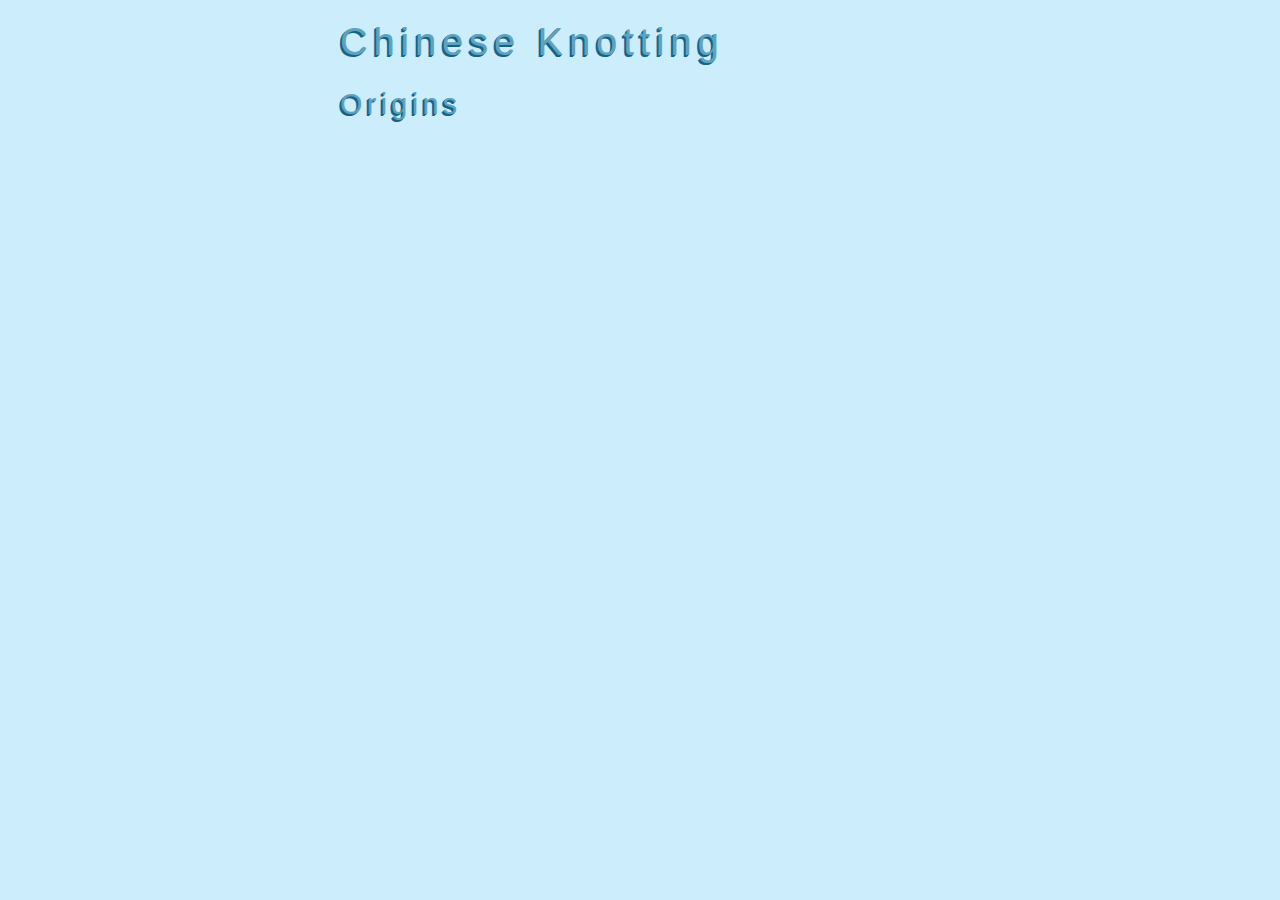
==== chinese-knotting/index.html @ 714bd4e3 "setting up files for all pages" ====
<!DOCTYPE html>
<head>
    <meta name="viewport" content="width=device-width" />
    <meta charset="utf-8" />
   
    <link rel="stylesheet" href="../style.css">
</head>
<html>  
    <body>
        
            
        
        <main>
            <h1>Chinese Knotting</h1>
            <p></p>
            <section id='origins'>
                <h2>Origins</h2>
                <p></p>
            </section>
            

        </main>
    </body>
</html>
---- style.css ----
body {
  
  background-color: rgb(203, 237, 252);
  color: rgb(0, 54, 63);
  font-family:  "HelveticNeue-light", "Helvetica Neue", Helvetica, Arial, "Lucida Grande", sans-serif;
  font-size: 1.2em;
  letter-spacing: 0.05em;

}

section {
  margin-bottom: 3em;
}

p {
  text-align: justify;
  margin-block-start: 0%;
  margin-block-end: 0%;
}

main {
  
  margin: 20px auto;
  display: block;
  max-width: 600px;
}

/* .cat-wrapper {
  margin: 0em 1em;
} */

figure {
  margin-left: 0;
  margin-right:0;
}
img.cat{
  border-radius: 10px;
  width: 100%;
  align-content: center;



}

h1 {
  margin-block-end: 0.3em;
  margin-block-start: 0em;
  font-size: 2em;
}



h1, h2 {
  
  font-weight: 500;
  letter-spacing: 0.15em;
  color:rgb(96, 162, 190);
  text-shadow: 
              -1px 1px rgb(18, 100, 136),
              -2px 2px rgb(18, 100, 136);
              /* -3px 3px rgb(18, 100, 136),
              -4px 4px rgb(18, 100, 136), */
              /* -4px 2px rgb(114, 157, 175); */
}

figcaption {
  font-size: 0.8em
}

/* buttons */
a{
  text-decoration: none;
}

#links{
  margin-top:20px;
}

#project {
  margin: 10px auto;
  color:rgb(190, 150, 30);
  line-height: 1.5;

  border-radius: 10px;

  
  padding: 1em;
  align-content: center;
  background-color:rgb(255, 250, 235);
  display:block;
 
  width: 90%;
  
  box-shadow:
  1px -1px white,
              -1px 1px rgb(252, 220, 124),
              -2px 2px rgb(252, 220, 124),
              -3px 3px rgb(252, 220, 124),
              -4px 4px rgb(252, 220, 124),
             
              -10px 10px 5px rgb(175, 211, 226);

}

.project-image {
  box-shadow:
  -2px 2px 2px rgb(224, 216, 192),
  2px 2px 2px rgb(224, 216, 192),
  2px -2px 2px rgb(224, 216, 192),
  -2px -2px 2px rgb(224, 216, 192);
 
             
            
  
  border-radius: 5px;
  margin-top: 1em;
  width: 100%;
}

.project-image-transparent {

  border-radius: 5px;
  margin-top: 1em;
  width: 100%;
}

#project:hover{
  margin-left: 5px;
  border-width: 5px;
  border-color: rgb(252, 220, 124);

  
  box-shadow: none;
}

.project-header {
  color: rgb(151,166,133);
  text-transform: uppercase;
  font-size: 1.1em;
  margin-bottom: 3px;
  text-shadow: 1px 1px white, -1px -1px rgb(252, 220, 124);
}

/* quick links */
.quick-link {
  align-content: left;
  color:rgb(96, 162, 190);
  text-shadow: 0px 1px white;
  margin: 0.5em;
}

.quick-link:hover {
  color: rgb(0, 54, 63)
}

.menu {
  float:right;
  
}

.box{
  height:1em;
  width:100%
}
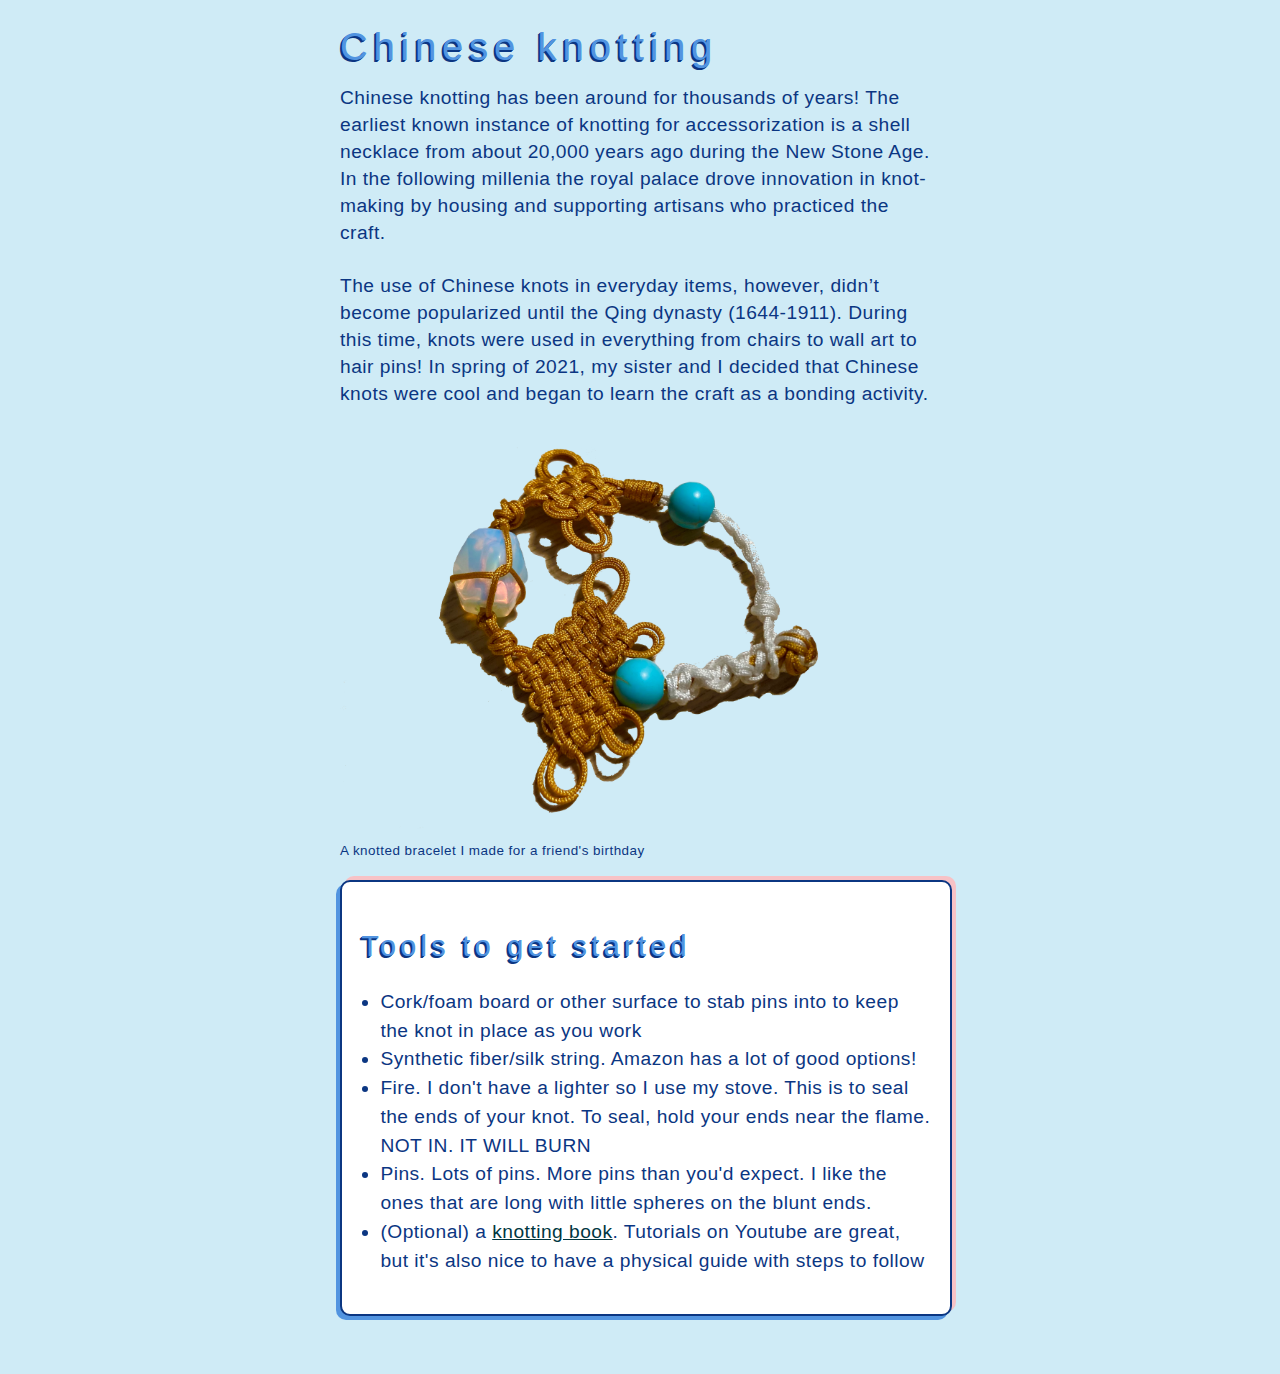
==== commit 21a44a36: "painting page done for now" ====
--- a/chinese-knotting/index.html
+++ b/chinese-knotting/index.html
@@ -11,11 +11,35 @@
             
         
         <main>
-            <h1>Chinese Knotting</h1>
-            <p></p>
-            <section id='origins'>
-                <h2>Origins</h2>
-                <p></p>
+            <h1>Chinese knotting</h1>
+            <p>Chinese knotting has been around for thousands of years! The earliest known instance of knotting for accessorization is a shell 
+                necklace from about 20,000 years ago during the New Stone Age. In the following millenia the royal palace drove innovation in 
+                knot-making by housing and supporting artisans who practiced the craft.</p>
+            <br>
+            
+            <p>The use of Chinese knots in everyday items, however, didn’t become popularized until the Qing dynasty (1644-1911). During this time, 
+                knots were used in everything from chairs to wall art to hair pins! In spring of 2021, my sister and I decided that Chinese knots 
+                were cool and began to learn the craft as a bonding activity. 
+            </p>
+
+            <figure>
+                <img  src='../public/noodling.png' alt='A knotted bracelet'/>
+                <figcaption>A knotted bracelet I made for a friend's birthday</figcaption>
+            </figure>
+           
+            <section id='tools'>
+                <div class='summary'>
+                    <h2>Tools to get started</h2>
+                    <ul>
+                        <li>Cork/foam board or other surface to stab pins into to keep the knot in place as you work</li>
+                        <li>Synthetic fiber/silk string. Amazon has a lot of good options!</li>
+                        <li>Fire. I don't have a lighter so I use my stove. This is to seal the ends of your knot. To seal, hold your ends near the flame. NOT IN. 
+                            IT WILL BURN</li>
+                        <li>Pins. Lots of pins. More pins than you'd expect. I like the ones that are long with little spheres on the blunt ends.</li>
+                        <li>(Optional) a <a class='small-link' href='https://www.amazon.com/Chinese-Knotting-Illustrated-Guide-Projects/dp/160220019X#:~:text=Chinese%20Knotting%3A%20An%20Illustrated%20Guide%20to%20100%2B%20Projects%20is%20a,dating%20back%20to%20prehistoric%20times.'>knotting book</a>. Tutorials on Youtube are great, but it's also nice to have a physical guide with steps to follow</li>
+                    </ul>
+                </div>
+                
             </section>
             
 
--- a/style.css
+++ b/style.css
@@ -1,20 +1,28 @@
 
 body {
-  
-  background-color: rgb(203, 237, 252);
-  color: rgb(0, 54, 63);
+  /* position: fixed; */
+
+  background-color: #cfebf6;
+  color: #0b3682;
   font-family:  "HelveticNeue-light", "Helvetica Neue", Helvetica, Arial, "Lucida Grande", sans-serif;
   font-size: 1.2em;
-  letter-spacing: 0.05em;
-
-}
-
+  letter-spacing: 0.025em;
+  line-height: 1.4;
+
+}
+
+footer{
+  height: 4em;
+}
+
+ul, ol {
+  padding-left: 1em;
+}
 section {
   margin-bottom: 3em;
 }
 
 p {
-  text-align: justify;
   margin-block-start: 0%;
   margin-block-end: 0%;
 }
@@ -24,6 +32,7 @@
   margin: 20px auto;
   display: block;
   max-width: 600px;
+ 
 }
 
 /* .cat-wrapper {
@@ -34,12 +43,18 @@
   margin-left: 0;
   margin-right:0;
 }
-img.cat{
+img{
   border-radius: 10px;
   width: 100%;
+
+}
+.big-image{
+  
   align-content: center;
-
-
+  border: #0b3682 solid 2px;
+  box-shadow:  -4px 4px #f7c2c6, 4px -4px #ffffff;
+
+/* #4fcfa5 */
 
 }
 
@@ -51,21 +66,22 @@
 
 
 
-h1, h2 {
-  
+h1, h2{
+  margin-block-end: 0.3em;
   font-weight: 500;
   letter-spacing: 0.15em;
-  color:rgb(96, 162, 190);
+  color:#5294e0;
   text-shadow: 
-              -1px 1px rgb(18, 100, 136),
-              -2px 2px rgb(18, 100, 136);
+              -1px 1px #0b3682,
+              -2px 2px #0b3682;
               /* -3px 3px rgb(18, 100, 136),
               -4px 4px rgb(18, 100, 136), */
               /* -4px 2px rgb(114, 157, 175); */
 }
 
 figcaption {
-  font-size: 0.8em
+  margin-top: 0.4em;
+  font-size: 0.7em
 }
 
 /* buttons */
@@ -79,36 +95,28 @@
 
 #project {
   margin: 10px auto;
-  color:rgb(190, 150, 30);
+  color:#0b3682;
   line-height: 1.5;
-
-  border-radius: 10px;
-
-  
+  border-radius: 5px;
   padding: 1em;
   align-content: center;
-  background-color:rgb(255, 250, 235);
+  background-color:rgb(255, 255, 255);
   display:block;
- 
   width: 90%;
-  
-  box-shadow:
-  1px -1px white,
-              -1px 1px rgb(252, 220, 124),
-              -2px 2px rgb(252, 220, 124),
-              -3px 3px rgb(252, 220, 124),
-              -4px 4px rgb(252, 220, 124),
-             
-              -10px 10px 5px rgb(175, 211, 226);
+  border: #0b3682 2px solid;
+  /* box-shadow: -1px 1px  #0b3682, -2px 2px  #0b3682, -3px 3px  #0b3682, -4px 4px  #0b3682, 3px -3px #f7c2c6, -7px 5px #93b6c4; */
+
+  box-shadow: -1px 1px  #0b3682, -2px 2px  #0b3682, -3px 3px  #0b3682, -4px 4px  #0b3682, -5px 5px  #0b3682, 3px -3px #f7c2c6, -9px 5px #93b6c4;
+            
 
 }
 
 .project-image {
-  box-shadow:
+  /* box-shadow:
   -2px 2px 2px rgb(224, 216, 192),
   2px 2px 2px rgb(224, 216, 192),
   2px -2px 2px rgb(224, 216, 192),
-  -2px -2px 2px rgb(224, 216, 192);
+  -2px -2px 2px rgb(224, 216, 192); */
  
              
             
@@ -118,48 +126,285 @@
   width: 100%;
 }
 
-.project-image-transparent {
-
+.fill {
   border-radius: 5px;
-  margin-top: 1em;
   width: 100%;
 }
 
 #project:hover{
-  margin-left: 5px;
-  border-width: 5px;
-  border-color: rgb(252, 220, 124);
-
-  
-  box-shadow: none;
+  position: relative;
+  top: 4px;
+  right: 4px;
+  
+  
+
+  
+  box-shadow: 2px -2px #93b6c4, -2px -2px #93b6c4, -2px 2px #93b6c4, 2px 2px #93b6c4;
 }
 
 .project-header {
-  color: rgb(151,166,133);
+  color: #5294e0;
   text-transform: uppercase;
   font-size: 1.1em;
   margin-bottom: 3px;
-  text-shadow: 1px 1px white, -1px -1px rgb(252, 220, 124);
-}
-
-/* quick links */
+  text-shadow:  -1px 1px #0b3682, -2px 1px #0b3682;
+  letter-spacing: 0.06em;
+}
+
+/* quick links/nav box */
+
+.navbox {
+  position: fixed;
+  left: 2em;
+  top: 1.5em;
+  margin: 0px;
+  padding: 1em;
+  background-color: #f7c2c6;
+  border:#0b3682 solid 2px;
+  border-radius: 5px;
+  box-shadow: -4px 4px  #5294e0, 4px -4px #ffffff;
+}
+
+@media only screen and (max-width: 1000px) {
+  .navbox {
+    display: none;
+  }
+
+  
+}
+
 .quick-link {
-  align-content: left;
-  color:rgb(96, 162, 190);
-  text-shadow: 0px 1px white;
+  text-transform: lowercase;
+
+  color: #0b3682;
+
+  /* color:#e6737c; */
+  text-shadow: 0px 1px rgb(255, 255, 255);
+}
+
+.quick-link-div {
   margin: 0.5em;
 }
 
 .quick-link:hover {
-  color: rgb(0, 54, 63)
-}
-
-.menu {
-  float:right;
-  
-}
-
-.box{
-  height:1em;
-  width:100%
-}+  position: relative;
+  bottom: 2px;
+  left: 2px;
+}
+
+.quick-link:active {
+  color:rgb(129, 102, 21);
+}
+
+/* overview */
+
+.overview {
+  font-size: 0.75em;
+  display: flex;
+}
+
+.overview-subtitle {
+  text-transform: uppercase;
+  margin-bottom: 0.5em;
+  font-weight: 500;
+}
+
+.column {
+  width: 50%;
+}
+
+.subcategory-left {
+  margin-top: 1em;
+  margin-right: 1em;
+
+}
+.subcategory-right {
+  margin-top: 1em;
+  margin-left: 1em;
+}
+
+/* summary */
+
+
+
+.summary {
+  margin-top: 1em;
+  margin-bottom: 2em;;
+  color:#0b3682;
+  line-height: 1.5;
+  border-radius: 10px;
+  padding: 1em;
+
+  background-color:rgb(255, 255, 255);
+  display:block;
+ 
+  width: 95%;
+  
+  border: #0b3682 2px solid;
+  box-shadow: -4px 4px  #5294e0, 4px -4px #f7c2c6; 
+
+}
+
+.summary-header {
+  color: #5294e0;
+  font-size: 1.1em;
+  margin-top: 0.5em;
+  margin-bottom: 3px;
+  text-shadow:  -1px 1px #0b3682, -2px 1px #0b3682;
+  letter-spacing: 0.06em;
+
+}
+
+.contents{
+  margin-top: 2em;
+  
+}
+
+.contents p {
+  margin-top: 0.5em;
+
+  letter-spacing: 0.15em;
+  color:rgb(18, 100, 136);
+  text-shadow: 
+              -1px 1px rgb(96, 162, 190);
+}
+
+.small-link {
+  text-decoration: underline;
+  color:rgb(0, 54, 63)
+}
+
+/* meatless images */
+
+.images {
+  display: flex;
+  align-items: flex-start;
+}
+
+.web-image {
+  border-radius: 10px;
+  border: #0b3682 solid 2px;
+  box-shadow:  -4px 4px #f7c2c6, 4px -4px #ffffff;
+  display: block;
+  width: 100%;
+}
+/* .AHH {
+  width: 67.5%;
+  margin-right: 2.5%;
+} */
+
+.mobile-image{
+  border-radius: 10px;
+  border: #0b3682 solid 2px;
+  box-shadow:  -4px 4px #f7c2c6, 4px -4px #ffffff;
+  display: none;
+  width: 50%;
+}
+
+#phone {
+  border-radius: 40px;
+}
+
+/* toggle button */
+
+
+
+.toggle-button-mobile {
+  padding: 3em 0.5em;
+  cursor: pointer;
+  
+  border: solid 2px #0b3682;
+  border-radius: 15px;
+  color: #0b3682;
+  text-shadow: 0px 0.5px white;
+  background-color: #74aff1;
+  /* padding: 1em; */
+  position: fixed;
+  top: 2em;
+  margin-left: 48em;
+  box-shadow: -1px 1px #0b3682, -2px 2px #0b3682, -3px 3px #0b3682, -4px 4px #0b3682, 3px -3px #ffffff;
+  
+}
+
+
+button:hover {
+  margin-top: 0.5em;
+  margin-left: 47.7em;
+  /* position: relative; */
+  /* right: 4px;
+  top: 4px; */
+  box-shadow: none;
+  box-shadow: 2px -2px #93b6c4, -2px -2px #93b6c4, -2px 2px #93b6c4, 2px 2px #93b6c4;
+
+}
+
+.button-text {
+  font-size: 1em;
+  font-weight:500;
+}
+
+.toggle-button-web {
+  text-shadow: 0px 0.5px white;
+  padding: 1.5em 2.25em;
+  cursor: pointer;
+  border: solid 2px #0b3682;
+  border-radius: 7px;
+  color: #0b3682;
+  background-color: #74aff1;
+  position: fixed;
+  top: 2em;
+  margin-left: 48em;
+  box-shadow: -1px 1px #0b3682, -2px 2px #0b3682, -3px 3px #0b3682, -4px 4px #0b3682, 3px -3px #ffffff;
+  
+}
+
+.toggle-web-div {
+  display: none;
+  height:0em;
+}
+
+.toggle-mobile-div {
+  display: block;
+  height:0em;
+}
+
+@media only screen and (max-width: 900px) {
+  .toggle-button-mobile {
+    position: absolute;
+    top:unset;
+    margin: 1em;
+    
+  }
+
+  .toggle-button-web {
+    position: absolute;
+    top:unset;
+    margin: 1em;
+    
+  }
+
+  button:hover {
+   margin: 1em;
+    position: relative;
+    right: 4px;
+    top: 4px;
+    
+  
+  }
+
+  .toggle-mobile-div {
+    height:5em;
+  }
+  .toggle-web-div {
+    height:5em;
+  }
+  
+
+  
+}
+
+
+
+
+
+
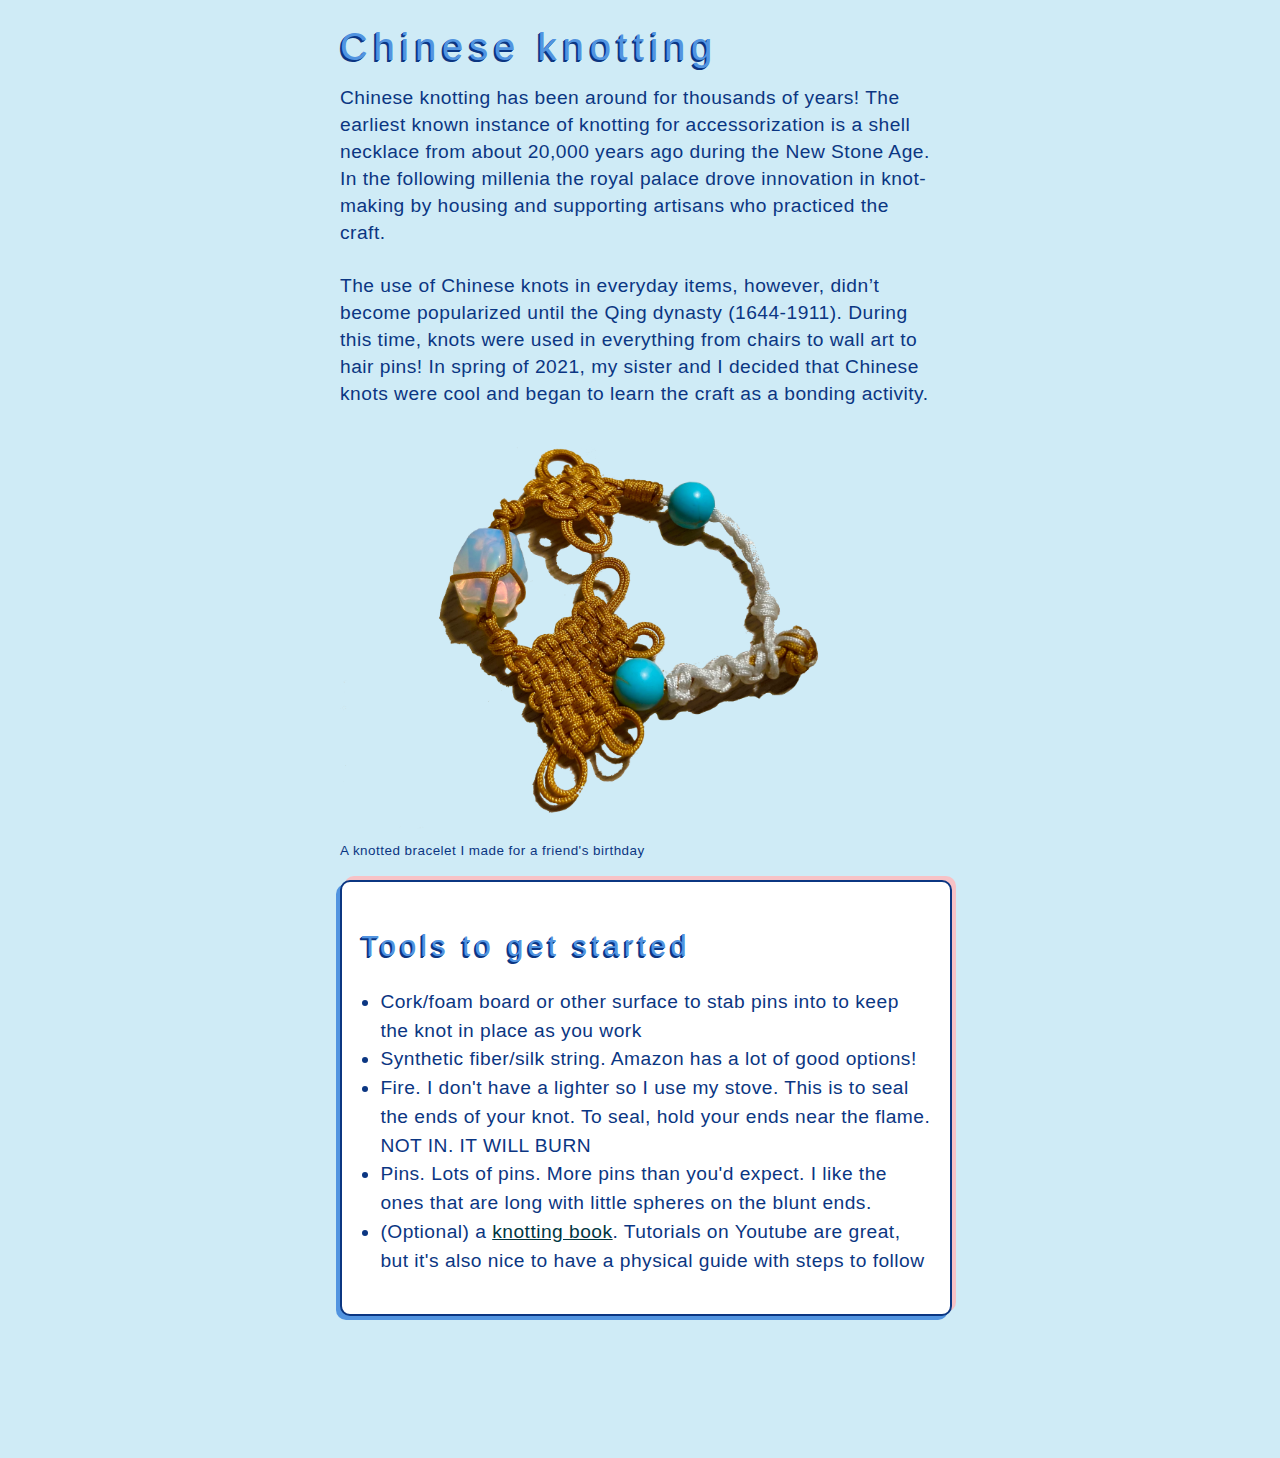
==== commit c5069b62: "added sweaters!!" ====
--- a/chinese-knotting/index.html
+++ b/chinese-knotting/index.html
@@ -44,5 +44,6 @@
             
 
         </main>
+        <footer
     </body>
 </html>--- a/style.css
+++ b/style.css
@@ -403,8 +403,34 @@
   
 }
 
-
-
-
-
-
+/* sweaters */
+
+.sweaters {
+  position: fixed;
+  top: 0.5em;
+  right: 4vw;
+  width: 200px;
+}
+
+.sweater {
+  margin-top:10px;
+}
+
+.odd {
+  transform: rotate(25deg);
+}
+
+.even {
+  transform: rotate(-25deg);
+}
+
+@media only screen and (max-width: 1200px) {
+  .sweaters{
+    display:none;
+  }
+}
+
+
+
+
+
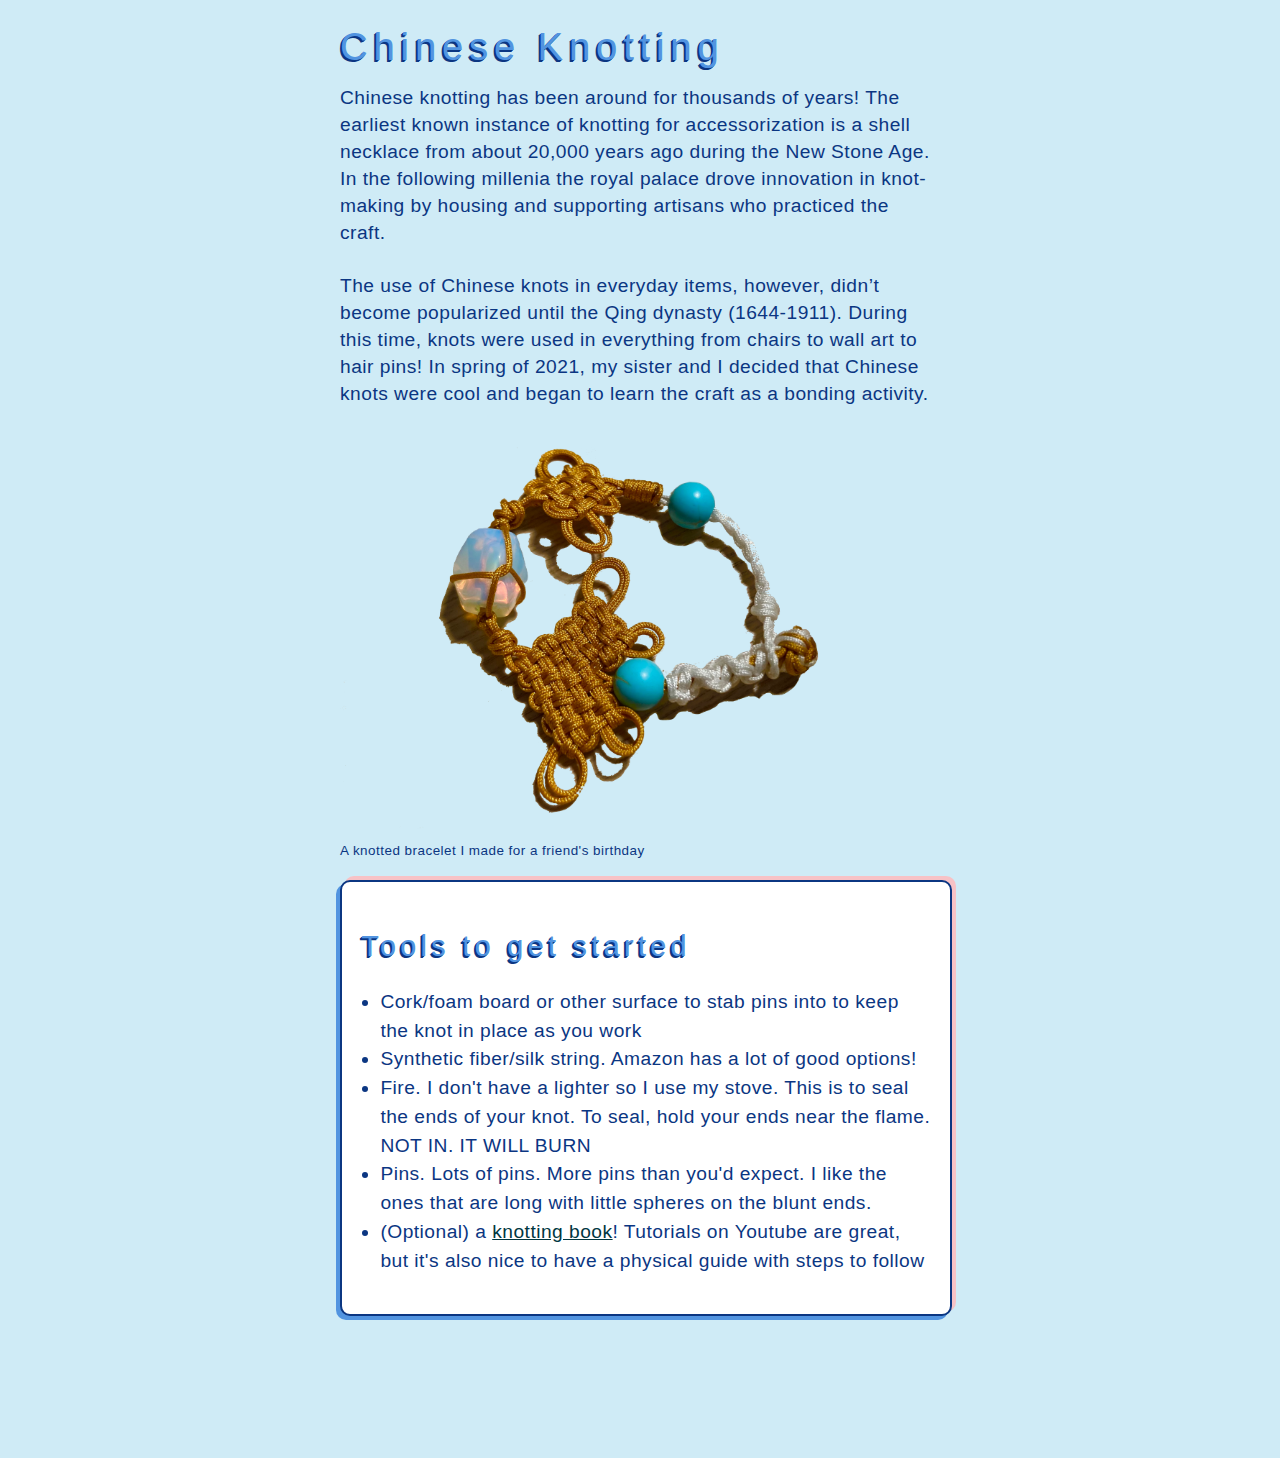
==== commit 46b2f03d: "adding titles and proof-reading" ====
--- a/chinese-knotting/index.html
+++ b/chinese-knotting/index.html
@@ -1,9 +1,12 @@
 <!DOCTYPE html>
 <head>
+    <title>Chinese Knotting</title>
+    <link rel="shortcut icon" type="image/jpg" href="../public/favicon.ico"/>
     <meta name="viewport" content="width=device-width" />
     <meta charset="utf-8" />
    
     <link rel="stylesheet" href="../style.css">
+    <script src='../scroll.js'></script>
 </head>
 <html>  
     <body>
@@ -11,7 +14,7 @@
             
         
         <main>
-            <h1>Chinese knotting</h1>
+            <h1>Chinese Knotting</h1>
             <p>Chinese knotting has been around for thousands of years! The earliest known instance of knotting for accessorization is a shell 
                 necklace from about 20,000 years ago during the New Stone Age. In the following millenia the royal palace drove innovation in 
                 knot-making by housing and supporting artisans who practiced the craft.</p>
@@ -36,7 +39,7 @@
                         <li>Fire. I don't have a lighter so I use my stove. This is to seal the ends of your knot. To seal, hold your ends near the flame. NOT IN. 
                             IT WILL BURN</li>
                         <li>Pins. Lots of pins. More pins than you'd expect. I like the ones that are long with little spheres on the blunt ends.</li>
-                        <li>(Optional) a <a class='small-link' href='https://www.amazon.com/Chinese-Knotting-Illustrated-Guide-Projects/dp/160220019X#:~:text=Chinese%20Knotting%3A%20An%20Illustrated%20Guide%20to%20100%2B%20Projects%20is%20a,dating%20back%20to%20prehistoric%20times.'>knotting book</a>. Tutorials on Youtube are great, but it's also nice to have a physical guide with steps to follow</li>
+                        <li>(Optional) a <a class='small-link' href='https://www.amazon.com/Chinese-Knotting-Illustrated-Guide-Projects/dp/160220019X#:~:text=Chinese%20Knotting%3A%20An%20Illustrated%20Guide%20to%20100%2B%20Projects%20is%20a,dating%20back%20to%20prehistoric%20times.'>knotting book</a>! Tutorials on Youtube are great, but it's also nice to have a physical guide with steps to follow</li>
                     </ul>
                 </div>
                 
@@ -44,6 +47,6 @@
             
 
         </main>
-        <footer
+        <footer></footer>
     </body>
 </html>--- a/style.css
+++ b/style.css
@@ -10,6 +10,8 @@
   line-height: 1.4;
 
 }
+
+html { scroll-behavior: smooth; }
 
 footer{
   height: 4em;
@@ -174,6 +176,7 @@
 }
 
 .quick-link {
+  cursor: pointer;
   text-transform: lowercase;
 
   color: #0b3682;
@@ -314,7 +317,7 @@
   cursor: pointer;
   
   border: solid 2px #0b3682;
-  border-radius: 15px;
+  border-radius: 12px;
   color: #0b3682;
   text-shadow: 0px 0.5px white;
   background-color: #74aff1;
@@ -430,7 +433,40 @@
   }
 }
 
-
-
-
-
+/* contact buttons */
+.contact-buttons{
+  display:flex;
+  align-items: flex-start;
+}
+
+.contact-button {
+  margin-top: 0.5em;
+  margin-right: 1em;
+  background-color:#f7c2c6;
+  padding: 0.5em;
+  border-radius: 5px;
+  box-shadow: -1px 1px #0b3682, -2px 2px #0b3682, -3px 3px #0b3682, 1px -1px white, 2px -2px white, 3px -3px white;
+  border: #0b3682 2px solid;
+  
+}
+
+.contact-button:hover {
+  position: relative;
+  top: 4px;
+  right: 4px;
+  
+  box-shadow: 2px -2px #93b6c4, -2px -2px #93b6c4, -2px 2px #93b6c4, 2px 2px #93b6c4;
+}
+
+.contact-link{
+  text-transform: lowercase;
+
+  color: #0b3682;
+
+  /* color:#e6737c; */
+  text-shadow: 0px 1px rgb(255, 255, 255);
+}
+
+
+
+
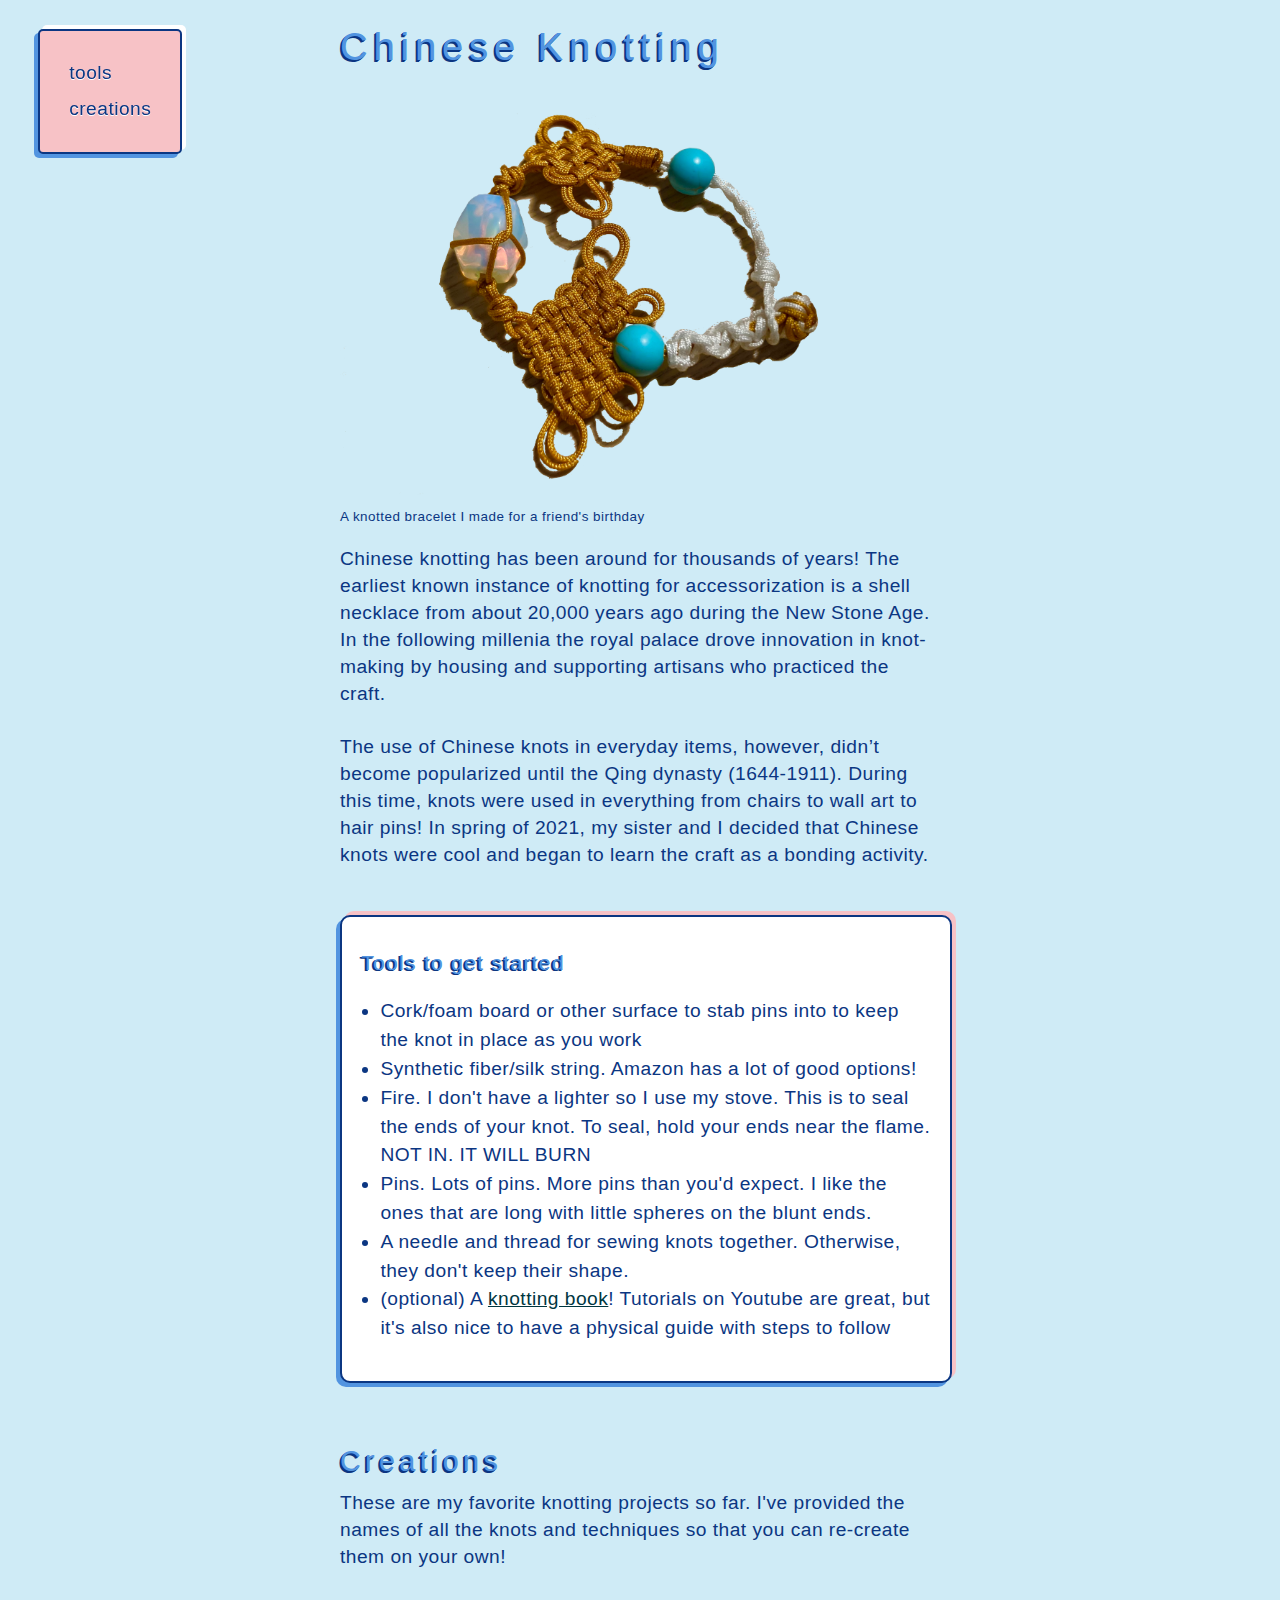
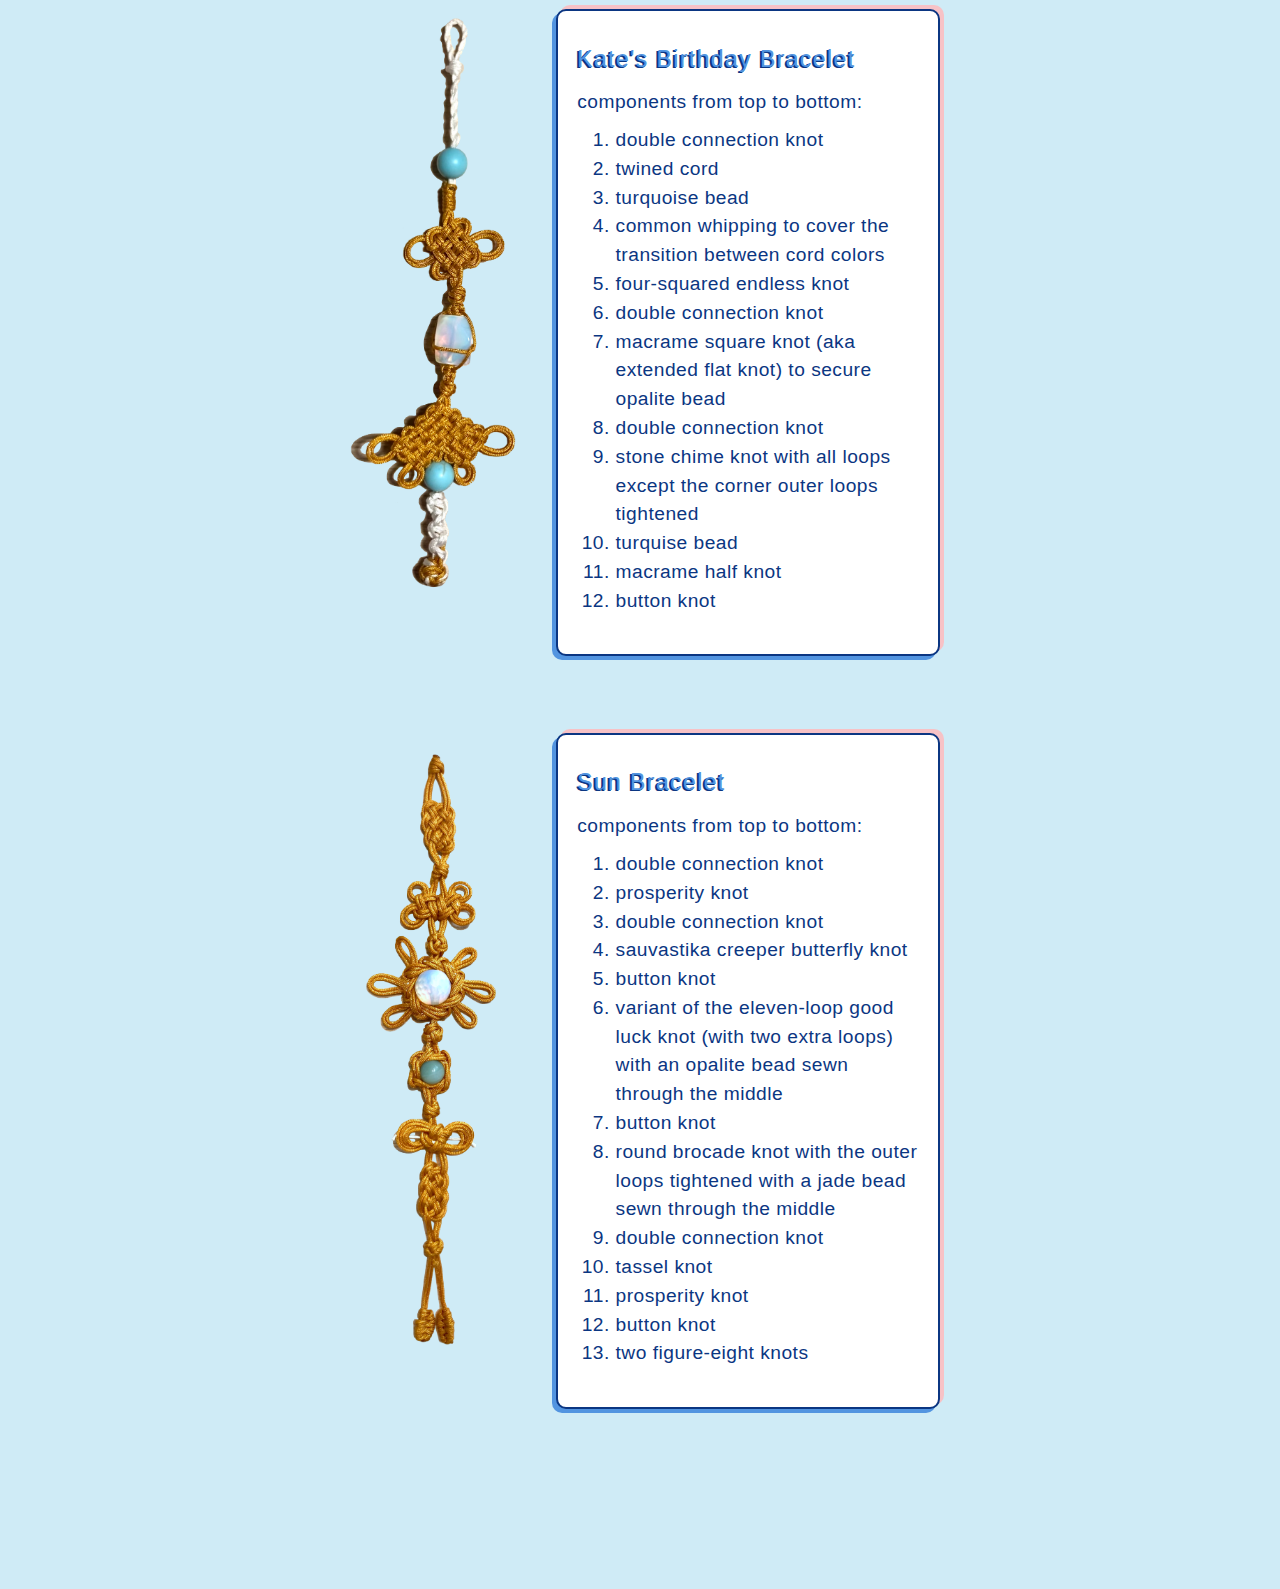
==== commit 27e9ee48: "knotting page" ====
--- a/chinese-knotting/index.html
+++ b/chinese-knotting/index.html
@@ -6,15 +6,27 @@
     <meta charset="utf-8" />
    
     <link rel="stylesheet" href="../style.css">
+    <link rel="stylesheet" href="style.css">
     <script src='../scroll.js'></script>
 </head>
 <html>  
     <body>
         
-            
+        <div class ='navbox'>
+            <div class='quick-link-div'><a class='quick-link' onclick="scrollToElement('tools')">tools</a></div>
+            <div class='quick-link-div'><a class='quick-link' onclick="scrollToElement('creations')">creations</a></div>
+            <!-- <div class='quick-link-div'><a class='quick-link' onclick="scrollToElement('directions')">directions</a></div>
+            <div class='quick-link-div'><a class='quick-link' onclick="scrollToElement('tips')">tips</a></div> -->
+        </div> 
         
         <main>
+            
+            
             <h1>Chinese Knotting</h1>
+            <figure>
+                <img  src='../public/noodling.png' alt='A knotted bracelet'/>
+                <figcaption>A knotted bracelet I made for a friend's birthday</figcaption>
+            </figure>
             <p>Chinese knotting has been around for thousands of years! The earliest known instance of knotting for accessorization is a shell 
                 necklace from about 20,000 years ago during the New Stone Age. In the following millenia the royal palace drove innovation in 
                 knot-making by housing and supporting artisans who practiced the craft.</p>
@@ -24,26 +36,83 @@
                 knots were used in everything from chairs to wall art to hair pins! In spring of 2021, my sister and I decided that Chinese knots 
                 were cool and began to learn the craft as a bonding activity. 
             </p>
+            <br>
 
-            <figure>
-                <img  src='../public/noodling.png' alt='A knotted bracelet'/>
-                <figcaption>A knotted bracelet I made for a friend's birthday</figcaption>
-            </figure>
+           
            
             <section id='tools'>
                 <div class='summary'>
-                    <h2>Tools to get started</h2>
+                    <p class='summary-header'>Tools to get started</p>
                     <ul>
                         <li>Cork/foam board or other surface to stab pins into to keep the knot in place as you work</li>
                         <li>Synthetic fiber/silk string. Amazon has a lot of good options!</li>
                         <li>Fire. I don't have a lighter so I use my stove. This is to seal the ends of your knot. To seal, hold your ends near the flame. NOT IN. 
                             IT WILL BURN</li>
                         <li>Pins. Lots of pins. More pins than you'd expect. I like the ones that are long with little spheres on the blunt ends.</li>
-                        <li>(Optional) a <a class='small-link' href='https://www.amazon.com/Chinese-Knotting-Illustrated-Guide-Projects/dp/160220019X#:~:text=Chinese%20Knotting%3A%20An%20Illustrated%20Guide%20to%20100%2B%20Projects%20is%20a,dating%20back%20to%20prehistoric%20times.'>knotting book</a>! Tutorials on Youtube are great, but it's also nice to have a physical guide with steps to follow</li>
+                        <li>A needle and thread for sewing knots together. Otherwise, they don't keep their shape.</li>
+                        <li>(optional) A <a class='small-link' href='https://www.amazon.com/Chinese-Knotting-Illustrated-Guide-Projects/dp/160220019X#:~:text=Chinese%20Knotting%3A%20An%20Illustrated%20Guide%20to%20100%2B%20Projects%20is%20a,dating%20back%20to%20prehistoric%20times.'>knotting book</a>! Tutorials on Youtube are great, but it's also nice to have a physical guide with steps to follow</li>
                     </ul>
                 </div>
                 
             </section>
+            <section id='creations'>
+                <h2>Creations</h2>
+                <p>These are my favorite knotting projects so far. I've provided the names of all the knots and techniques so that you can re-create them on your own! 
+                    </p>
+
+                <div class='guide'>
+                    <img class='knots' src='../public/kate-bracelet.png'/>
+                    <div class='description'>
+                        <div class='summary'>
+                            <p class='knot-header'>Kate's Birthday Bracelet</p>
+                            <p>components from top to bottom:</p>
+                            <ol>
+                                <li>double connection knot</li>
+                                <li>twined cord</li>
+                                <li>turquoise bead</li>
+                                <li>common whipping to cover the transition between cord colors</li>
+                                <li>four-squared endless knot</li>
+                                <li>double connection knot</li>
+                                <li>macrame square knot (aka extended flat knot) to secure opalite bead</li>
+                                <li>double connection knot</li>
+                                <li>stone chime knot with all loops except the corner outer loops tightened</li>
+                                <li>turquise bead</li>
+                                <li>macrame half knot</li>
+                                <li>button knot</li>
+                            </ol>
+                        </div>
+                    </div>
+                   
+                </div>
+                
+               
+                <div class='guide'>
+                    <img class='sun' src='../public/sun-bracelet.png'/>
+                    <div class='description'>
+                        <div class='summary'>
+                            <p class='knot-header'>Sun Bracelet</p>
+                            <p>components from top to bottom:</p>
+                            <ol>
+                                <li>double connection knot</li>
+                                <li>prosperity knot</li>
+                                <li>double connection knot</li>
+                                <li>sauvastika creeper butterfly knot</li>
+                                <li>button knot</li>
+                                <li>variant of the eleven-loop good luck knot (with two extra loops) with an opalite bead sewn through the middle</li>
+                                <li>button knot</li>
+                                <li>round brocade knot with the outer loops tightened with a jade bead sewn through the middle</li>
+                                <li>double connection knot</li>
+                                <li>tassel knot</li>
+                                <li>prosperity knot</li>
+                                <li>button knot</li>
+                                <li>two figure-eight knots</li>
+                            </ol>
+                        </div>
+                    </div>
+                   
+                </div>
+            </section>
+            
             
 
         </main>
--- a/chinese-knotting/style.css
+++ b/chinese-knotting/style.css
@@ -0,0 +1,39 @@
+.guide {
+    margin-top: 1em;
+    display:flex;
+    align-items: flex-start;
+}
+
+.knots {
+    width: 33%;
+    margin-right: 3%;
+    margin-top: 2%;
+    
+}
+
+.sun {
+    width: 25%;
+    margin-left: 3%;
+    margin-right: 8%;
+    margin-top: 5%;
+}
+
+.description {
+    width: 60%;
+    /* margin-right: 5% */
+}
+
+ol{
+    margin-left: 1em;
+    margin-top:0.5em;
+}
+
+.knot-header {
+    color: #5294e0;
+    font-size: 1.2em;
+    margin-top: 0.5em;
+    margin-bottom: 0.5em;
+    text-shadow:  -1px 1px #0b3682, -2px 1px #0b3682;
+    letter-spacing: 0.06em;
+  
+  }